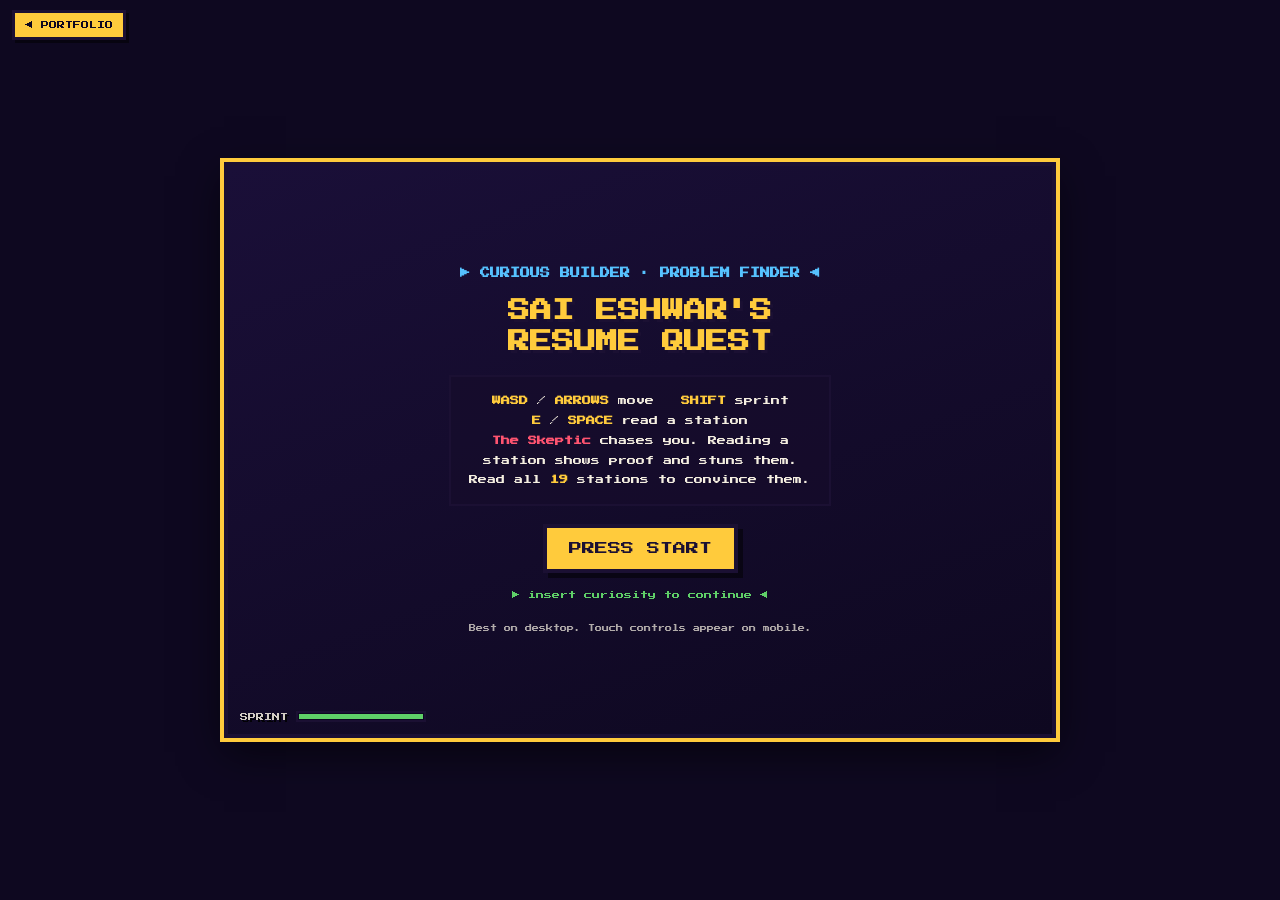
==== resume-quest.html @ 335eb9d0 "Add portfolio site: index.html, resume-quest game, and resume PDF" ====
<!DOCTYPE html>
<html lang="en">
<head>
<meta charset="UTF-8">
<meta name="viewport" content="width=device-width, initial-scale=1.0">
<title>Sai Eshwar · Resume Quest</title>
<link rel="preconnect" href="https://fonts.googleapis.com">
<link href="https://fonts.googleapis.com/css2?family=Press+Start+2P&display=swap" rel="stylesheet">
<style>
  :root{
    --ink:#1b1033; --paper:#f5efe1; --accent:#ffcb3c; --accent2:#56c2ff;
    --green:#5fd068; --pink:#ff7eb6; --panel:#241640; --panel2:#160c2b;
  }
  *{box-sizing:border-box;margin:0;padding:0}
  html,body{height:100%}
  body{
    background:#0e0820;
    color:var(--paper);
    font-family:'Press Start 2P', monospace;
    display:flex; align-items:center; justify-content:center;
    min-height:100vh; overflow:hidden;
    -webkit-font-smoothing:none;
  }
  #wrap{position:relative; width:832px; max-width:100vw;}
  #stage{
    position:relative; width:832px; height:576px; max-width:100vw;
    background:#160c2b; border:4px solid var(--ink);
    box-shadow:0 0 0 4px var(--accent), 0 14px 40px rgba(0,0,0,.6);
    image-rendering:pixelated; overflow:hidden;
  }
  canvas{display:block; image-rendering:pixelated; width:100%; height:100%;}

  /* HUD */
  #hud{position:absolute; top:0; left:0; right:0; display:flex; justify-content:space-between;
    padding:10px 12px; font-size:10px; pointer-events:none; text-shadow:2px 2px 0 #000;}
  #hud .tag{background:rgba(22,12,43,.82); padding:6px 8px; border:2px solid var(--accent);}
  #zone{color:var(--accent)}
  #prog{color:var(--green)}
  #chase{color:#ff5470; border-color:#ff5470!important}

  /* stamina bar */
  #stambox{position:absolute; left:12px; bottom:12px; display:flex; align-items:center; gap:8px;
    font-size:8px; color:var(--paper); text-shadow:2px 2px 0 #000; pointer-events:none; z-index:3;}
  .stamlabel{opacity:.85}
  #stambar{width:130px; height:11px; background:rgba(12,7,32,.85); border:2px solid var(--ink); padding:1px;}
  #stamfill{height:100%; width:100%; background:#5fd068; transition:width .08s linear, background .2s}

  /* prompt */
  #prompt{position:absolute; bottom:14px; left:50%; transform:translateX(-50%);
    background:var(--accent); color:var(--ink); padding:8px 12px; font-size:10px;
    border:3px solid var(--ink); display:none; text-shadow:none;
    animation:bob .8s infinite alternate;}
  @keyframes bob{from{transform:translateX(-50%) translateY(0)}to{transform:translateX(-50%) translateY(-4px)}}

  /* toast (door unlocked) */
  #toast{position:absolute; top:56px; left:50%; transform:translateX(-50%);
    background:var(--green); color:var(--ink); padding:8px 12px; font-size:9px;
    border:3px solid var(--ink); display:none; text-shadow:none; z-index:4;
    box-shadow:4px 4px 0 rgba(0,0,0,.4);}

  /* dialog */
  #dialog{position:absolute; inset:0; background:rgba(8,4,18,.72); display:none;
    align-items:center; justify-content:center; padding:18px;}
  #card{width:100%; max-width:680px; max-height:92%; overflow:auto;
    background:var(--panel); border:4px solid var(--accent);
    box-shadow:0 0 0 4px var(--ink), 8px 8px 0 rgba(0,0,0,.5);}
  #card .bar{background:var(--accent); color:var(--ink); padding:10px 14px; font-size:12px;
    display:flex; justify-content:space-between; align-items:center; gap:10px;}
  #card .bar .sub{font-size:8px; opacity:.8}
  #card .body{padding:16px 18px; font-size:11px; line-height:1.9; font-family:'Press Start 2P',monospace;}
  #card .body .role{color:var(--accent2); font-size:11px; margin-bottom:6px}
  #card .body .meta{color:var(--pink); font-size:8px; margin-bottom:12px}
  #card .body ul{list-style:none; padding:0}
  #card .body li{position:relative; padding-left:18px; margin-bottom:12px; font-size:9px; line-height:1.95}
  #card .body li::before{content:'>'; position:absolute; left:0; color:var(--green)}
  #card .body .plain{font-size:9px; line-height:1.95; margin-bottom:10px}
  #card .body a{color:var(--accent)}
  #card .foot{padding:10px 14px 16px; text-align:center}
  #card .foot button{font-family:'Press Start 2P',monospace; font-size:10px; cursor:pointer;
    background:var(--green); color:var(--ink); border:3px solid var(--ink); padding:9px 16px;}
  #card .foot button:hover{background:#7be084}
  .seen{color:var(--green)!important}

  /* start screen */
  #start{position:absolute; inset:0; background:linear-gradient(160deg,#1a0f38,#0e0820);
    display:flex; flex-direction:column; align-items:center; justify-content:center; gap:18px; text-align:center; padding:24px;}
  #start h1{font-size:22px; color:var(--accent); text-shadow:3px 3px 0 var(--ink); line-height:1.4}
  #start h2{font-size:10px; color:var(--accent2)}
  #start .keys{font-size:9px; line-height:2.2; color:var(--paper); background:rgba(22,12,43,.7); padding:14px 18px; border:2px solid var(--ink)}
  #start .keys b{color:var(--accent)}
  #start button{font-family:'Press Start 2P',monospace; font-size:13px; cursor:pointer;
    background:var(--accent); color:var(--ink); border:4px solid var(--ink); padding:14px 22px;
    box-shadow:5px 5px 0 rgba(0,0,0,.5);}
  #start button:hover{background:#ffd863}
  #start .blink{font-size:8px; color:var(--green); animation:bl 1s steps(2) infinite}
  @keyframes bl{50%{opacity:0}}

  /* win toast */
  #win{position:absolute; top:50%; left:50%; transform:translate(-50%,-50%);
    background:var(--green); color:var(--ink); border:4px solid var(--ink); padding:18px 22px;
    font-size:11px; line-height:1.8; text-align:center; display:none; box-shadow:6px 6px 0 rgba(0,0,0,.5); z-index:5;}

  /* mobile dpad */
  #pad{position:absolute; bottom:10px; right:10px; display:none; z-index:6;}
  #pad .row{display:flex; justify-content:center}
  #pad button{width:46px; height:46px; margin:2px; font-family:'Press Start 2P',monospace; font-size:12px;
    background:rgba(255,203,60,.9); color:var(--ink); border:3px solid var(--ink); touch-action:none;}
  #act{position:absolute; bottom:14px; left:10px; width:60px; height:60px; display:none; z-index:6;
    border-radius:50%; font-family:'Press Start 2P',monospace; font-size:10px;
    background:var(--green); color:var(--ink); border:3px solid var(--ink);}
  #sprintBtn{position:absolute; bottom:80px; left:14px; width:52px; height:40px; display:none; z-index:6;
    font-family:'Press Start 2P',monospace; font-size:8px;
    background:var(--accent2); color:var(--ink); border:3px solid var(--ink);}
  @media (hover:none) and (pointer:coarse){#pad,#act,#sprintBtn{display:block}}
  .small{font-size:7px;opacity:.7;margin-top:8px}
</style>
</head>
<body>
<a href="index.html" style="position:fixed;top:10px;left:12px;z-index:60;font-family:'Press Start 2P',monospace;font-size:8px;color:#0e0820;background:#ffcb3c;border:3px solid #1b1033;padding:8px 10px;text-decoration:none;box-shadow:3px 3px 0 rgba(0,0,0,.5)">◀ PORTFOLIO</a>
<div id="wrap">
<div id="stage">
  <canvas id="game" width="832" height="576"></canvas>

  <div id="hud">
    <div class="tag" id="zone">LOBBY</div>
    <div class="tag" id="chase">SKEPTIC: WAKING…</div>
    <div class="tag" id="prog">EXPLORED 0/19</div>
  </div>
  <div id="stambox"><span class="stamlabel">SPRINT</span><div id="stambar"><div id="stamfill"></div></div></div>

  <div id="prompt">▲ Press E to interact</div>
  <div id="toast"></div>

  <!-- mobile controls -->
  <div id="pad">
    <div class="row"><button data-k="up">▲</button></div>
    <div class="row"><button data-k="left">◀</button><button data-k="down">▼</button><button data-k="right">▶</button></div>
  </div>
  <button id="act">E</button>
  <button id="sprintBtn">DASH</button>

  <div id="win">★ THE SKEPTIC IS CONVINCED ★<br><br>You showed all 19 proofs.<br>Now hire Sai. :)<br><br><span style="font-size:8px">Press E to close</span></div>

  <div id="dialog">
    <div id="card">
      <div class="bar"><span id="cardTitle"></span><span class="sub" id="cardSub"></span></div>
      <div class="body" id="cardBody"></div>
      <div class="foot"><button id="closeBtn">CLOSE [E]</button></div>
    </div>
  </div>

  <div id="start">
    <h2>▶ CURIOUS BUILDER · PROBLEM FINDER ◀</h2>
    <h1>SAI ESHWAR'S<br>RESUME QUEST</h1>
    <div class="keys">
      <b>WASD</b> / <b>ARROWS</b> move &nbsp; <b>SHIFT</b> sprint<br>
      <b>E</b> / <b>SPACE</b> read a station<br>
      <b style="color:#ff5470">The Skeptic</b> chases you. Reading a<br>
      station shows proof and stuns them.<br>
      Read all <b id="startCount">19</b> stations to convince them.
    </div>
    <button id="startBtn">PRESS START</button>
    <div class="blink">▶ insert curiosity to continue ◀</div>
    <div class="small">Best on desktop. Touch controls appear on mobile.</div>
  </div>
</div>
</div>

<script>
(function(){
"use strict";
const TILE=32, COLS=36, ROWS=24;
const VIEW_W=832, VIEW_H=576;
const cv=document.getElementById('game'), ctx=cv.getContext('2d');
ctx.imageSmoothingEnabled=false;

/* ---------- MAP ----------
   # wall, . floor, plus colored zone tiles via zone map.
*/
let map=[];
for(let y=0;y<ROWS;y++){
  let row=[];
  for(let x=0;x<COLS;x++){
    if(x===0||y===0||x===COLS-1||y===ROWS-1) row.push('#');
    else row.push('.');
  }
  map.push(row);
}
// a few interior partition walls (with gaps as doorways) to give "rooms" feel
function wallSeg(x1,y1,x2,y2,gaps){
  gaps=gaps||[];
  if(y1===y2){for(let x=x1;x<=x2;x++){ if(!gaps.includes(x)) map[y1][x]='#';}}
  else{for(let y=y1;y<=y2;y++){ if(!gaps.includes(y)) map[y][x1]='#';}}
}
// Rooms are fully enclosed; the ONLY connections are door tiles (left as floor here).
// Top band split into Lobby | Experience | Education by vertical walls (door gaps).
wallSeg(12,1,12,6,[4]);   // Lobby -> Experience  (door at 12,4)
wallSeg(25,1,25,6,[4]);   // Experience -> Education (door at 25,4)
// Horizontal divider below top band; only Education connects down (door at 30,7).
wallSeg(1,7,34,7,[30]);
// Vertical divider between Projects Lab (left) and Pubs/Certs/Skills (right); door at 15,12.
wallSeg(15,8,15,16,[12]);
// Horizontal divider above Volunteering; only Projects connects down (door at 8,17).
wallSeg(1,17,34,17,[8]);

/* zones: colored floor regions [x1,y1,x2,y2,color,label,labelX,labelY] */
const zones=[
  [1,1,11,6,'#2c1d52','LOBBY',2,1.2],
  [12,1,24,6,'#1f3b2e','EXPERIENCE',12.4,1.2],
  [25,1,34,6,'#3a2240','EDUCATION',25.4,1.2],
  [1,8,14,16,'#1d2b4a','PROJECTS LAB',1.6,8.2],
  [16,8,34,16,'#42261c','PUBLICATIONS / CERTS / SKILLS',16.4,8.2],
  [1,18,34,22,'#3b1d33','VOLUNTEERING & LEADERSHIP',1.6,18.2],
];
function zoneAt(tx,ty){for(const z of zones){if(tx>=z[0]&&tx<=z[2]&&ty>=z[1]&&ty<=z[3])return z;}return null;}

/* ---------- STATIONS (NPCs / objects) ---------- */
// type: 'npc' or 'obj'; each occupies its tile (solid). Interact when adjacent.
const stations=[
  {x:3,y:3,c:'#ffcb3c',k:'NPC',label:'Receptionist',type:'npc',
   title:'WELCOME, SAI ESHWAR',sub:'Curious builder · problem finder',
   html:`<div class="plain">Hi, I'm <b>Sai Eshwar</b>, a curious builder who finds real user problems and builds products that solve them. AWS Certified AI Practitioner &amp; published researcher.</div>
   <div class="meta">CONTACT</div>
   <ul>
   <li>India • +91 73387 79995</li>
   <li><a href="mailto:seshwarsai@gmail.com">seshwarsai@gmail.com</a></li>
   <li><a href="https://linkedin.com/in/sai-eshwar-s-b529931bb" target="_blank">linkedin.com/in/sai-eshwar-s</a></li>
   </ul>
   <div class="plain">Walk with WASD, sprint with Shift. Read a station to show proof and stun the Skeptic chasing you.</div>`},

  {x:8,y:3,c:'#56c2ff',k:'AB',type:'obj',label:'About Me',
   title:'ABOUT ME',sub:'find real problems · build the fix',
   html:`<div class="plain">I'm the kind of person who can't leave a problem alone. When someone's fighting a clunky process or quietly working around something broken, I want to understand exactly why it hurts, then build something that makes the pain disappear.</div>
   <div class="plain">That curiosity pulls me toward building products: sitting with people, asking the slightly annoying follow up questions, and digging until the real problem surfaces. Then I turn that insight into something real: an automation, a dashboard, a working prototype I can ship the same week.</div>
   <div class="plain">Tenacity is the other half. I'd rather ship a rough first version, watch how people actually use it, and improve, rather than wait for a perfect plan.</div>
   <div class="meta">FOCUS</div>
   <ul><li>Product · AI · Data</li></ul>`},

  {x:14,y:3,c:'#5fd068',k:'EV',type:'npc',label:'Everstage',
   title:'EVERSTAGE TECHNOLOGIES',sub:'06/2024 to Present',
   html:`<div class="role">Senior Solution &amp; Customer Experience Specialist</div>
   <div class="meta">Chennai, India</div>
   <ul>
   <li>Own end to end implementation of sales compensation projects for enterprise clients with 500K+ ARR, configuring systems that impact 1,000+ payees per org; primary liaison for international stakeholders.</li>
   <li>Mine &amp; transform large CRM datasets (Salesforce, HubSpot, Stripe) with SQL &amp; Python to find compensation logic gaps and inform product decisions.</li>
   <li>Build multi view Apache Superset dashboards tracking MRR, CAC, TCV and quota attainment for real time leadership decisions.</li>
   <li>Bridge product, engineering &amp; customer success to define requirements and ship automated metric solutions that cut manual overhead.</li>
   </ul>`},

  {x:20,y:3,c:'#56c2ff',k:'UC',type:'npc',label:'Researcher',
   title:'UNIVERSITY OF CYPRUS',sub:'06/2023 to 08/2023',
   html:`<div class="role">Research Intern (Onsite), Nicosia, Cyprus</div>
   <ul>
   <li>Contributed to research on federated learning &amp; distributed ML for dynamic transmission mode selection in cell free D2D communication systems.</li>
   <li>Simulated a decentralised wireless network in NS3; implemented clustering algorithms (K Means, OPTICS, Spectral, Ward) for node grouping &amp; optimisation.</li>
   <li>Trained a synthetic data neural network in Python to pick transmission modes by energy efficiency, distance &amp; signal quality, with live topology in NetAnim.</li>
   </ul>`},

  {x:29,y:3,c:'#ff7eb6',k:'ED',type:'obj',label:'Degree',
   title:'SSN COLLEGE OF ENGINEERING',sub:'11/2020 to 05/2024',
   html:`<div class="role">B.E. Electronics &amp; Communication Engineering</div>
   <div class="meta">CGPA 8.915 / 10 · First Class with Distinction</div>
   <div class="plain"><b>Relevant coursework:</b> Data Structures, Python, Computer Networks, Machine Learning, Computer Vision, Communication Network Security, Control Systems, VLSI Design, Information Theory &amp; Coding, Professional Ethics &amp; Management.</div>`},

  {x:32,y:3,c:'#ff7eb6',k:'12',type:'obj',label:'School',
   title:'PSBB SENIOR SECONDARY',sub:'04/2019 to 04/2020',
   html:`<div class="role">Class 12, CBSE, Chennai</div>
   <div class="meta">Percentage: 95.2%</div>
   <div class="plain">Padma Seshadri Bala Bhavan Senior Secondary School.</div>`},

  // Projects lab (7 modules)
  {x:3,y:10,c:'#ffcb3c',k:'N8',type:'obj',label:'N8N Bot',
   title:'N8N: FATHOM × FRESHDESK',sub:'2025 • Automation',
   html:`<ul>
   <li>Built an end to end N8N pipeline that triggers on Fathom call completion, extracts the AI meeting summary + recording link, and posts them into the matching Freshdesk ticket.</li>
   <li>Eliminated manual post call documentation; every customer interaction is auto logged with full context.</li>
   <li>Used webhook triggers, REST API integrations (Fathom + Freshdesk) and conditional routing for reliable, edge case aware data flow.</li>
   </ul>
   <div class="meta">STACK</div><div class="plain">N8N · Fathom API · Freshdesk API · Webhooks</div>`},

  {x:7,y:10,c:'#56c2ff',k:'AI',type:'obj',label:'Voice Agent',
   title:'AI VOICE AGENT · L1 SUPPORT',sub:'2025 • ElevenLabs × N8N',
   html:`<ul>
   <li>Designed &amp; deployed an AI voice agent (ElevenLabs + N8N) that autonomously handles Tier 1 customer queries with no human in the loop.</li>
   <li>Built a structured knowledge base from scratch with a RAG pipeline grounding responses in accurate product info.</li>
   <li>Cut inbound call volume for support agents, freeing them for complex, high value interactions.</li>
   </ul>
   <div class="meta">STACK</div><div class="plain">ElevenLabs · N8N · RAG · Knowledge Base</div>`},

  {x:11,y:10,c:'#5fd068',k:'AS',type:'obj',label:'ASCON Rig',
   title:'IoV SECURITY · ASCON',sub:'2023/24 • Cryptography',
   html:`<ul>
   <li>Deployed the ASCON lightweight cipher on Raspberry Pi over MQTT to simulate real time IoT encryption/decryption.</li>
   <li>Simulated DoS, MITM &amp; password cracking attacks with Snort + Kali Linux; hit 99.95% DoS detection accuracy via an ensemble ML voting classifier on CICIDS2017.</li>
   <li>Validated ASCON (NPCR 99.42%) with faster execution &amp; lower CPU than PRESENT; contributed to a peer reviewed Springer Nature publication.</li>
   </ul>
   <div class="meta">STACK</div><div class="plain">ASCON · Raspberry Pi · MQTT · Snort · CICIDS2017</div>`},

  {x:3,y:13,c:'#ff7eb6',k:'CY',type:'obj',label:'Crop AI',
   title:'CROP YIELD PREDICTOR',sub:'2023 • Machine Learning',
   html:`<ul>
   <li>Collected &amp; analysed Kaggle agricultural data (soil type, moisture, pH, crop history); trained &amp; validated a Random Forest at 98% accuracy.</li>
   <li>Enabled data driven crop selection for farmers: a full product loop from raw data to actionable, user facing insight.</li>
   </ul>
   <div class="meta">STACK</div><div class="plain">Python · Random Forest · Kaggle · Data Analysis</div>`},

  {x:7,y:13,c:'#ffcb3c',k:'CH',type:'obj',label:'ChurnSense',
   title:'CHURNSENSE',sub:'2025 • AI Product',
   html:`<ul>
   <li>A customer churn intelligence tool that ingests product usage and account data to flag at risk customers before they leave.</li>
   <li>Surfaces health scores and the signals driving each risk, so customer success teams can act early.</li>
   </ul>
   <div class="meta">STACK</div><div class="plain">Churn Prediction · Customer Analytics · AI · Health Scores</div>`},

  {x:11,y:13,c:'#56c2ff',k:'RR',type:'obj',label:'RivalRadar',
   title:'RIVALRADAR',sub:'2025 • Competitive Intel',
   html:`<ul>
   <li>A competitor intelligence platform for YouTube creators that turns "who is my competition really?" into structured, normalized engagement signals.</li>
   <li>Maps discoverable channels and compares them on like for like engagement metrics.</li>
   </ul>
   <div class="meta">STACK</div><div class="plain">YouTube · Competitor Intel · Engagement Signals · AI</div>`},

  {x:7,y:16,c:'#5fd068',k:'TN',type:'obj',label:'TN Election',
   title:'DECODING THE 2026 TN ELECTION',sub:'2026 • Data Storytelling',
   html:`<ul>
   <li>A data analytics teardown of the 2026 Tamil Nadu Assembly election (Codebasics Resume Project Challenge), framed as a fact based brief for a fictional news network.</li>
   <li>Cleaned &amp; analysed candidate level results across all 234 constituencies for 2021 &amp; 2026: 8,000+ rows from the Election Commission of India.</li>
   <li>Surfaced the story: 163/234 seats (69.7%) flipped party; a new entrant took 35.1% of the statewide vote. Shipped 7 charts + an 11 slide stakeholder deck.</li>
   </ul>
   <div class="meta">STACK</div><div class="plain">Python · Pandas · Plotly · PowerPoint · Data Storytelling</div>`},

  // Right room
  {x:20,y:11,c:'#ffcb3c',k:'PB',type:'obj',label:'Publication',
   title:'PUBLICATION · SPRINGER NATURE',sub:'2025 • Open Access',
   html:`<div class="role">Improving Security in 5G Vehicular Networks Using ASCON &amp; ML based NIDS</div>
   <div class="meta">Discover Internet of Things, Springer Nature</div>
   <div class="plain">DOI: 10.1007/s43926-025-00226-1</div>
   <ul><li><a href="https://doi.org/10.1007/s43926-025-00226-1" target="_blank">Read the publication ↗</a></li></ul>`},

  {x:26,y:11,c:'#56c2ff',k:'AW',type:'obj',label:'Certs Shelf',
   title:'CERTIFICATIONS',sub:'2026',
   html:`<ul>
   <li>AWS Certified AI Practitioner, AWS · <a href="https://www.credly.com/badges/a8e058bc-98f3-436e-8871-6b1605e75144/public_url" target="_blank">Credly ↗</a></li>
   <li>AWS Certified Cloud Practitioner, AWS · <a href="https://www.credly.com/badges/c7dfbae0-b392-4c11-82e8-4fca44d26d8f/public_url" target="_blank">Credly ↗</a></li>
   <li>Tech for PM, HelloPM · <a href="https://hellopm.co/certificate/?certificate_id=SJHMZV" target="_blank">Certificate ↗</a></li>
   </ul>`},

  {x:32,y:11,c:'#5fd068',k:'>_',type:'obj',label:'Skills Terminal',
   title:'TECHNICAL SKILLS',sub:'~/skills',
   html:`<ul>
   <li><b>Languages &amp; Data:</b> SQL, Python</li>
   <li><b>Tools &amp; Platforms:</b> Apache Superset, N8N, Fathom, Freshdesk, Salesforce, HubSpot, Stripe, Supabase, Lovable</li>
   <li><b>Cloud &amp; Infra:</b> AWS, Raspberry Pi, MQTT, NS3</li>
   <li><b>PM &amp; Collab:</b> Stakeholder Mgmt, Agile, Cross functional Execution, Requirements Definition, KPI Reporting, Market Research</li>
   </ul>`},

  // Volunteering band
  {x:12,y:20,c:'#ff7eb6',k:'NS',type:'npc',label:'NSS Lead',
   title:'NATIONAL SERVICE SCHEME',sub:'Volunteering',
   html:`<ul>
   <li>Headed a campus wide health &amp; hygiene awareness campaign impacting 200+ students and local residents.</li>
   <li>Coordinated student volunteers for a large scale beach cleaning drive.</li>
   </ul>`},

  {x:20,y:20,c:'#ffcb3c',k:'IV',type:'npc',label:'Event Lead',
   title:'INVENTE 6.0 · JUNKYARD JUMBLE',sub:'Event Supervisor',
   html:`<ul>
   <li>Led a team of ten to run a flagship technical event for 150+ participants.</li>
   <li>Owned event flow, team coordination &amp; post event evaluation.</li>
   </ul>`},

  {x:28,y:20,c:'#56c2ff',k:'IN',type:'npc',label:'Organiser',
   title:'INSTINCTS 2023',sub:'Organising Committee',
   html:`<ul>
   <li>Managed logistics &amp; cross departmental coordination for SSN University's annual cultural fest.</li>
   <li>Contributed to theme development &amp; operations across high footfall domains.</li>
   </ul>`},
];
const TOTAL=stations.length;
const solid=new Set();
stations.forEach(s=>solid.add(s.x+','+s.y));
// tag each station with its room (zone index)
stations.forEach(s=>{ s.room=zones.indexOf(zoneAt(s.x,s.y)); });

/* ---------- DOORS (open passages between rooms; no longer locked) ---------- */
const doors=[
  {x:12,y:4, o:'v', open:true},
  {x:25,y:4, o:'v', open:true},
  {x:30,y:7, o:'h', open:true},
  {x:15,y:12,o:'v', open:true},
  {x:8, y:17,o:'h', open:true},
];
const doorMap=new Map(); doors.forEach(d=>doorMap.set(d.x+','+d.y,d));

function tileSolid(tx,ty){
  if(tx<0||ty<0||tx>=COLS||ty>=ROWS) return true;
  const dr=doorMap.get(tx+','+ty);
  if(dr) return !dr.open;            // closed door blocks; open door is passable
  if(map[ty][tx]==='#') return true;
  if(solid.has(tx+','+ty)) return true;
  return false;
}

/* ---------- PLAYER ---------- */
const player={x:3*TILE+6, y:5*TILE+4, w:20, h:24, spd:2.4, dir:'down', frame:0, moving:false, stun:0, stam:100};
function rectSolid(px,py,pw,ph){
  const x1=Math.floor(px/TILE), x2=Math.floor((px+pw-1)/TILE);
  const y1=Math.floor(py/TILE), y2=Math.floor((py+ph-1)/TILE);
  for(let ty=y1;ty<=y2;ty++)for(let tx=x1;tx<=x2;tx++){if(tileSolid(tx,ty))return true;}
  return false;
}
function tileCenterFree(tx,ty){return !tileSolid(tx,ty);}

/* ---------- THE SKEPTIC (chaser) ----------
   A doubtful recruiter who hunts you. Reading a station = "proof" that
   stuns their skepticism for a while. Read everything and they're convinced. */
const chaser={x:32*TILE+5, y:20*TILE+5, w:22, h:22, baseSpd:1.95, dir:[0,0],
              grace:170, stun:0, repath:0, state:'idle', frame:0};
let caught=0, flash=0, complete=false;

// Breadth-first search: first step direction from (sx,sy) toward (tx,ty)
function bfsDir(sx,sy,tx,ty){
  if(sx===tx&&sy===ty) return [0,0];
  const prev=new Map(); prev.set(sx+','+sy,null);
  const q=[[sx,sy]]; const dirs=[[1,0],[-1,0],[0,1],[0,-1]];
  let found=false;
  while(q.length){
    const [cx,cy]=q.shift();
    if(cx===tx&&cy===ty){found=true;break;}
    for(const [dx,dy] of dirs){
      const nx=cx+dx,ny=cy+dy,key=nx+','+ny;
      if(prev.has(key))continue;
      if(tileSolid(nx,ny))continue;
      prev.set(key,[cx,cy]); q.push([nx,ny]);
    }
  }
  if(!found) return null;
  let cur=[tx,ty];
  while(true){
    const p=prev.get(cur[0]+','+cur[1]);
    if(!p) return null;
    if(p[0]===sx&&p[1]===sy) return [cur[0]-sx, cur[1]-sy];
    cur=p;
  }
}
function overlap(a,b){
  return a.x < b.x+b.w && a.x+a.w > b.x && a.y < b.y+b.h && a.y+a.h > b.y;
}
function updateChaser(){
  if(complete){ chaser.state='convinced'; return; }
  if(chaser.grace>0){ chaser.grace--; chaser.state='idle'; return; }
  if(chaser.stun>0){ chaser.stun--; chaser.state='stunned'; return; }
  chaser.state='hunting'; chaser.frame+=0.2;
  const ct=[Math.floor((chaser.x+chaser.w/2)/TILE), Math.floor((chaser.y+chaser.h/2)/TILE)];
  const pt=[Math.floor((player.x+player.w/2)/TILE), Math.floor((player.y+player.h/2)/TILE)];
  if(chaser.repath<=0){ chaser.dir=bfsDir(ct[0],ct[1],pt[0],pt[1])||[0,0]; chaser.repath=8; }
  else chaser.repath--;
  let mvx=0,mvy=0; const d=chaser.dir;
  if(d&&(d[0]||d[1])){ mvx=d[0]; mvy=d[1]; }
  else { const ddx=player.x-chaser.x, ddy=player.y-chaser.y, L=Math.hypot(ddx,ddy)||1; mvx=ddx/L; mvy=ddy/L; }
  const spd=chaser.baseSpd;
  // keep centered on the cross-axis so it threads doorways cleanly
  if(d&&d[0]!==0){ const ty=ct[1]*TILE+(TILE-chaser.h)/2; const dy=ty-chaser.y; chaser.y+=Math.sign(dy)*Math.min(spd,Math.abs(dy)); }
  else if(d&&d[1]!==0){ const tx=ct[0]*TILE+(TILE-chaser.w)/2; const dx=tx-chaser.x; chaser.x+=Math.sign(dx)*Math.min(spd,Math.abs(dx)); }
  let nxp=chaser.x+mvx*spd; if(!rectSolid(nxp,chaser.y,chaser.w,chaser.h)) chaser.x=nxp;
  let nyp=chaser.y+mvy*spd; if(!rectSolid(chaser.x,nyp,chaser.w,chaser.h)) chaser.y=nyp;
  if(overlap(player,chaser)) onCaught();
}
function onCaught(){
  const ang=Math.atan2((player.y+player.h/2)-(chaser.y+chaser.h/2),(player.x+player.w/2)-(chaser.x+chaser.w/2));
  // knock the player back in small safe steps
  for(let s=0;s<TILE*1.6;s+=4){
    const tx=player.x+Math.cos(ang)*4, ty=player.y+Math.sin(ang)*4;
    if(rectSolid(tx,ty,player.w,player.h)) break;
    player.x=tx; player.y=ty;
  }
  player.stun=55; chaser.stun=90; flash=14; caught++;
  showToast('CAUGHT! Go read a station to shake the Skeptic');
}

/* ---------- INPUT ---------- */
const keys={};
const held={up:false,down:false,left:false,right:false,sprint:false};
addEventListener('keydown',e=>{
  const k=e.key.toLowerCase();
  if(['arrowup','arrowdown','arrowleft','arrowright',' '].includes(k)) e.preventDefault();
  keys[k]=true;
  if(k==='e'||k===' ') interact();
});
addEventListener('keyup',e=>{keys[e.key.toLowerCase()]=false;});
// mobile
document.querySelectorAll('#pad button').forEach(b=>{
  const dir=b.dataset.k;
  const on=e=>{e.preventDefault();held[dir]=true;};
  const off=e=>{e.preventDefault();held[dir]=false;};
  b.addEventListener('touchstart',on);b.addEventListener('touchend',off);
  b.addEventListener('mousedown',on);b.addEventListener('mouseup',off);b.addEventListener('mouseleave',off);
});
document.getElementById('act').addEventListener('touchstart',e=>{e.preventDefault();interact();});
document.getElementById('act').addEventListener('click',e=>{e.preventDefault();interact();});
{const sb=document.getElementById('sprintBtn');
 const son=e=>{e.preventDefault();held.sprint=true;}, soff=e=>{e.preventDefault();held.sprint=false;};
 sb.addEventListener('touchstart',son);sb.addEventListener('touchend',soff);
 sb.addEventListener('mousedown',son);sb.addEventListener('mouseup',soff);sb.addEventListener('mouseleave',soff);}

/* ---------- STATE ---------- */
let started=false, dialogOpen=false, near=null, won=false;
const promptEl=document.getElementById('prompt');
const dialogEl=document.getElementById('dialog');
const zoneEl=document.getElementById('zone');
const progEl=document.getElementById('prog');
const winEl=document.getElementById('win');
const stamFill=document.getElementById('stamfill');
const chaseEl=document.getElementById('chase');

// sync station-count labels from data so they never drift
progEl.textContent='EXPLORED 0/'+TOTAL;
{const sc=document.getElementById('startCount'); if(sc) sc.textContent=TOTAL;}
document.getElementById('startBtn').onclick=()=>{document.getElementById('start').style.display='none';started=true;};
document.getElementById('closeBtn').onclick=closeDialog;

function nearestStation(){
  const cx=player.x+player.w/2, cy=player.y+player.h/2;
  let best=null,bd=1e9;
  for(const s of stations){
    const sx=s.x*TILE+TILE/2, sy=s.y*TILE+TILE/2;
    const d=Math.hypot(cx-sx,cy-sy);
    if(d<54 && d<bd){bd=d;best=s;}
  }
  return best;
}
function interact(){
  if(!started)return;
  if(won){winEl.style.display='none';won=false;return;}
  if(dialogOpen){closeDialog();return;}
  if(near){openDialog(near);}
}
function openDialog(s){
  dialogOpen=true;
  document.getElementById('cardTitle').textContent=s.title;
  document.getElementById('cardSub').textContent=s.sub||'';
  document.getElementById('cardBody').innerHTML=s.html;
  dialogEl.style.display='flex';
  promptEl.style.display='none';
  if(!s.seen){
    s.seen=true; updateProgress();
    // proof shown -> the Skeptic is stunned for ~5.5s and shoved back
    chaser.stun=Math.max(chaser.stun,330);
    if(!complete) showToast('PROOF! The Skeptic backs off');
  }
}
function closeDialog(){dialogOpen=false;dialogEl.style.display='none';}
const toastEl=document.getElementById('toast');
let toastTimer=null;
function showToast(msg){
  toastEl.textContent=msg;toastEl.style.display='block';
  clearTimeout(toastTimer);toastTimer=setTimeout(()=>toastEl.style.display='none',2400);
}
function updateProgress(){
  const n=stations.filter(s=>s.seen).length;
  progEl.textContent='EXPLORED '+n+'/'+TOTAL;
  if(n===TOTAL){
    complete=true;
    if(!won){winEl.style.display='block';won=true;}
  }
}

/* ---------- UPDATE ---------- */
function update(){
  if(!started||dialogOpen){player.moving=false;return;}

  if(player.stun>0){
    player.stun--; player.moving=false; player.frame=0;
  } else {
    let dx=0,dy=0;
    if(keys['arrowup']||keys['w']||held.up)dy-=1;
    if(keys['arrowdown']||keys['s']||held.down)dy+=1;
    if(keys['arrowleft']||keys['a']||held.left)dx-=1;
    if(keys['arrowright']||keys['d']||held.right)dx+=1;
    if(dx&&dy){dx*=0.7071;dy*=0.7071;}
    player.moving=!!(dx||dy);
    if(dy<0)player.dir='up';else if(dy>0)player.dir='down';
    else if(dx<0)player.dir='left';else if(dx>0)player.dir='right';

    // sprint (Shift / mobile dash) drains stamina; regen when not sprinting
    const wantSprint=(keys['shift']||held.sprint);
    const sprinting=wantSprint && player.stam>1 && player.moving;
    player.spd=sprinting?3.7:2.4;
    if(sprinting) player.stam=Math.max(0,player.stam-1.2);
    else player.stam=Math.min(100,player.stam+0.55);

    let nx=player.x+dx*player.spd;
    if(!rectSolid(nx,player.y,player.w,player.h))player.x=nx;
    let ny=player.y+dy*player.spd;
    if(!rectSolid(player.x,ny,player.w,player.h))player.y=ny;
    if(player.moving)player.frame+=sprinting?0.28:0.18; else player.frame=0;
  }

  // zone label  (zone = [x1,y1,x2,y2,color,label,lx,ly])
  const z=zoneAt(Math.floor((player.x+player.w/2)/TILE),Math.floor((player.y+player.h/2)/TILE));
  zoneEl.textContent=z?z[5]:'OFFICE';

  updateChaser();

  // HUD: stamina bar + skeptic status
  if(stamFill){ stamFill.style.width=player.stam+'%'; stamFill.style.background=player.stam<25?'#ff5470':'#5fd068'; }
  if(chaseEl){
    if(complete){chaseEl.textContent='SKEPTIC: CONVINCED ✓';chaseEl.style.color='#5fd068';}
    else if(chaser.state==='stunned'){chaseEl.textContent='SKEPTIC: STUNNED';chaseEl.style.color='#56c2ff';}
    else if(chaser.state==='idle'){chaseEl.textContent='SKEPTIC: WAKING…';chaseEl.style.color='#ffcb3c';}
    else {chaseEl.textContent='SKEPTIC: HUNTING';chaseEl.style.color='#ff5470';}
  }

  near=nearestStation();
  if(near){
    promptEl.style.display='block';
    promptEl.textContent='▲ Read '+near.label+'  [E]';
  } else promptEl.style.display='none';
}

/* ---------- CAMERA ---------- */
function camera(){
  let cx=player.x+player.w/2-VIEW_W/2;
  let cy=player.y+player.h/2-VIEW_H/2;
  cx=Math.max(0,Math.min(cx,COLS*TILE-VIEW_W));
  cy=Math.max(0,Math.min(cy,ROWS*TILE-VIEW_H));
  return {cx,cy};
}

/* ---------- RENDER ---------- */
function shade(hex,amt){
  const n=parseInt(hex.slice(1),16);
  let r=(n>>16)+amt, g=((n>>8)&255)+amt, b=(n&255)+amt;
  r=Math.max(0,Math.min(255,r));g=Math.max(0,Math.min(255,g));b=Math.max(0,Math.min(255,b));
  return 'rgb('+r+','+g+','+b+')';
}
function drawFloor(cam){
  for(let y=0;y<ROWS;y++){
    for(let x=0;x<COLS;x++){
      const sx=Math.round(x*TILE-cam.cx), sy=Math.round(y*TILE-cam.cy);
      if(sx<-TILE||sy<-TILE||sx>VIEW_W||sy>VIEW_H)continue;
      if(map[y][x]==='#'){
        ctx.fillStyle='#0c0720';ctx.fillRect(sx,sy,TILE,TILE);
        ctx.fillStyle='#2a1c4d';ctx.fillRect(sx+2,sy+2,TILE-4,TILE-6);
        ctx.fillStyle='#3d2a66';ctx.fillRect(sx+2,sy+2,TILE-4,3);
      } else {
        const z=zoneAt(x,y);
        const base=z?z[4]:'#171029';
        ctx.fillStyle=base;ctx.fillRect(sx,sy,TILE,TILE);
        // checker + grid for floor texture
        if((x+y)%2===0){ctx.fillStyle=shade(base,8);ctx.fillRect(sx,sy,TILE,TILE);}
        ctx.strokeStyle='rgba(0,0,0,0.18)';ctx.strokeRect(sx+0.5,sy+0.5,TILE,TILE);
      }
    }
  }
}
function drawDoors(cam){
  const t=Date.now()/300;
  for(const d of doors){
    const sx=Math.round(d.x*TILE-cam.cx), sy=Math.round(d.y*TILE-cam.cy);
    if(sx<-TILE||sx>VIEW_W||sy<-TILE||sy>VIEW_H)continue;
    if(d.open){
      // open doorway: floor is already drawn; add frame posts + soft green glow
      ctx.fillStyle='#0c0720';
      if(d.o==='v'){ctx.fillRect(sx,sy,5,TILE);ctx.fillRect(sx+TILE-5,sy,5,TILE);}
      else{ctx.fillRect(sx,sy,TILE,5);ctx.fillRect(sx,sy+TILE-5,TILE,5);}
      ctx.fillStyle='rgba(95,208,104,0.18)';ctx.fillRect(sx+5,sy+5,TILE-10,TILE-10);
      ctx.fillStyle='#5fd068';ctx.font='7px "Press Start 2P", monospace';ctx.textBaseline='top';
      ctx.fillText('✓',sx+TILE/2-3,sy+TILE/2-4);
    } else {
      // closed wooden door with lock
      ctx.fillStyle='#0c0720';ctx.fillRect(sx,sy,TILE,TILE);
      ctx.fillStyle='#6b4118';ctx.fillRect(sx+3,sy+2,TILE-6,TILE-4);   // door panel
      ctx.fillStyle='#7d4e1e';ctx.fillRect(sx+3,sy+2,TILE-6,3);        // top light
      ctx.fillStyle='#4f2f10';ctx.fillRect(sx+TILE/2-1,sy+2,2,TILE-4); // plank seam
      ctx.fillStyle='#ffcb3c';ctx.fillRect(sx+TILE-9,sy+TILE/2-1,3,3); // knob
      // lock badge (pulsing)
      const p=(Math.sin(t)*0.5+0.5);
      ctx.fillStyle='#1b1033';ctx.fillRect(sx+TILE/2-6,sy+TILE/2-5,12,11);
      ctx.fillStyle='rgba(255,84,112,'+(0.6+0.4*p)+')';
      ctx.fillRect(sx+TILE/2-4,sy+TILE/2,8,5);                          // lock body
      ctx.strokeStyle='rgba(255,84,112,'+(0.6+0.4*p)+')';ctx.lineWidth=2;
      ctx.beginPath();ctx.arc(sx+TILE/2,sy+TILE/2-1,3,Math.PI,0);ctx.stroke(); // shackle
      ctx.lineWidth=1;
    }
  }
}
function drawZoneLabels(cam){
  ctx.font='8px "Press Start 2P", monospace';
  ctx.textBaseline='top';
  for(const z of zones){
    const sx=Math.round(z[6]*TILE-cam.cx), sy=Math.round(z[7]*TILE-cam.cy);
    if(sx<-200||sx>VIEW_W||sy<-20||sy>VIEW_H)continue;
    ctx.fillStyle='rgba(0,0,0,0.55)';
    ctx.fillText(z[5],sx+1,sy+1);
    ctx.fillStyle='#ffcb3c';
    ctx.fillText(z[5],sx,sy);
  }
}
function drawStation(s,cam){
  const sx=Math.round(s.x*TILE-cam.cx), sy=Math.round(s.y*TILE-cam.cy);
  if(sx<-TILE||sx>VIEW_W||sy<-TILE||sy>VIEW_H)return;
  // shadow
  ctx.fillStyle='rgba(0,0,0,0.35)';ctx.beginPath();
  ctx.ellipse(sx+TILE/2,sy+TILE-3,11,4,0,0,Math.PI*2);ctx.fill();
  if(s.type==='npc'){
    // little person
    const bx=sx+8, by=sy+4;
    ctx.fillStyle='#1b1033';ctx.fillRect(bx-1,by-1,18,28); // outline
    ctx.fillStyle=s.c;ctx.fillRect(bx,by+9,16,15);        // body
    ctx.fillStyle='#f2c79b';ctx.fillRect(bx+3,by,10,10);  // head
    ctx.fillStyle='#1b1033';ctx.fillRect(bx+4,by+8,2,2);ctx.fillRect(bx+10,by+8,2,2); // hair line/eyes
    ctx.fillStyle=shade(s.c,-30);ctx.fillRect(bx,by+9,16,3); // collar
    // bobbing label tag
    ctx.fillStyle=s.seen?'#5fd068':'#ffcb3c';
  } else {
    // object/terminal box
    const bx=sx+4, by=sy+4;
    ctx.fillStyle='#1b1033';ctx.fillRect(bx-1,by-1,26,26);
    ctx.fillStyle=shade(s.c,-40);ctx.fillRect(bx,by,24,24);
    ctx.fillStyle=s.c;ctx.fillRect(bx+2,by+2,20,14);
    ctx.fillStyle='#0c0720';ctx.fillRect(bx+4,by+4,16,9); // screen
    ctx.fillStyle=s.seen?'#5fd068':'#56c2ff';ctx.fillRect(bx+5,by+5,14,7);
    ctx.fillStyle=s.seen?'#5fd068':'#ffcb3c';
  }
  // 2-letter chip above
  ctx.font='7px "Press Start 2P", monospace';ctx.textBaseline='top';
  const txt=s.k.length>2?s.k.slice(0,2):s.k;
  ctx.fillStyle='rgba(12,7,32,0.85)';ctx.fillRect(sx+5,sy-12,22,11);
  ctx.fillStyle=s.seen?'#5fd068':'#ffcb3c';
  ctx.fillText(txt,sx+8,sy-11);
  // seen check
  if(s.seen){ctx.fillStyle='#5fd068';ctx.font='7px "Press Start 2P", monospace';ctx.fillText('✓',sx+TILE-9,sy-11);}
}
function drawPlayer(cam){
  const sx=Math.round(player.x-cam.cx), sy=Math.round(player.y-cam.cy);
  ctx.fillStyle='rgba(0,0,0,0.35)';ctx.beginPath();
  ctx.ellipse(sx+player.w/2,sy+player.h-1,11,4,0,0,Math.PI*2);ctx.fill();
  const step=Math.floor(player.frame)%2; const yo=player.moving?(step?0:-1):0;
  // outline
  ctx.fillStyle='#0c0720';ctx.fillRect(sx-1,sy-1+yo,player.w+2,player.h+2);
  // body
  ctx.fillStyle='#ff5470';ctx.fillRect(sx,sy+9+yo,player.w,player.h-9);
  ctx.fillStyle='#ffcb3c';ctx.fillRect(sx,sy+9+yo,player.w,3); // belt/stripe
  // head
  ctx.fillStyle='#f2c79b';ctx.fillRect(sx+4,sy+yo,player.w-8,10);
  ctx.fillStyle='#3a2a1a';ctx.fillRect(sx+4,sy+yo,player.w-8,3); // hair
  // face by direction
  ctx.fillStyle='#1b1033';
  if(player.dir==='down'){ctx.fillRect(sx+6,sy+5+yo,2,2);ctx.fillRect(sx+12,sy+5+yo,2,2);}
  else if(player.dir==='up'){/* back of head */ctx.fillStyle='#2a1d10';ctx.fillRect(sx+4,sy+yo,player.w-8,7);}
  else if(player.dir==='left'){ctx.fillRect(sx+5,sy+5+yo,2,2);}
  else {ctx.fillRect(sx+13,sy+5+yo,2,2);}
  // legs
  ctx.fillStyle='#2b2150';
  const lo=player.moving?(step?2:-2):0;
  ctx.fillRect(sx+2,sy+player.h-3+yo,6,4+(player.moving?lo:0)>0?4:4);
  ctx.fillRect(sx+2,sy+player.h-3+yo,6,4);
  ctx.fillRect(sx+player.w-8,sy+player.h-3+yo,6,4);
}
function drawChaser(cam){
  if(complete)return;                 // convinced -> gone
  const sx=Math.round(chaser.x-cam.cx), sy=Math.round(chaser.y-cam.cy);
  const stunned=chaser.state==='stunned', idle=chaser.state==='idle';
  ctx.fillStyle='rgba(0,0,0,0.35)';ctx.beginPath();
  ctx.ellipse(sx+chaser.w/2,sy+chaser.h-1,11,4,0,0,Math.PI*2);ctx.fill();
  const step=Math.floor(chaser.frame)%2; const yo=(!stunned&&!idle)?(step?0:-1):0;
  // floating menace: dark cloak + glowing eyes
  ctx.fillStyle='#0c0720';ctx.fillRect(sx-1,sy-1+yo,chaser.w+2,chaser.h+2);
  ctx.fillStyle=stunned?'#3a4a6a':'#5a1530';ctx.fillRect(sx,sy+yo,chaser.w,chaser.h);   // cloak
  ctx.fillStyle=stunned?'#52608a':'#7a1f42';ctx.fillRect(sx+2,sy+2+yo,chaser.w-4,5);     // hood top
  // jagged hem
  ctx.fillStyle='#0c0720';
  for(let i=0;i<chaser.w;i+=4){ctx.fillRect(sx+i,sy+chaser.h-3+yo,2,3);}
  // eyes
  ctx.fillStyle=stunned?'#9fb3ff':'#ffd23c';
  ctx.fillRect(sx+5,sy+8+yo,4,3);ctx.fillRect(sx+chaser.w-9,sy+8+yo,4,3);
  if(!stunned){ctx.fillStyle='#ff3b3b';ctx.fillRect(sx+6,sy+9+yo,2,2);ctx.fillRect(sx+chaser.w-8,sy+9+yo,2,2);}
  // status bubble
  ctx.font='8px "Press Start 2P", monospace';ctx.textBaseline='top';
  ctx.fillStyle=stunned?'#56c2ff':(idle?'#ffcb3c':'#ff5470');
  const bub=stunned?'★':(idle?'z':'?');
  ctx.fillText(bub,sx+chaser.w/2-3,sy-12+yo);
}
function render(){
  const cam=camera();
  ctx.fillStyle='#0c0720';ctx.fillRect(0,0,VIEW_W,VIEW_H);
  drawFloor(cam);
  drawDoors(cam);
  drawZoneLabels(cam);
  // draw stations, chaser & player sorted by y for depth
  const drawables=stations.map(s=>({y:s.y*TILE,fn:()=>drawStation(s,cam)}));
  drawables.push({y:player.y,fn:()=>drawPlayer(cam)});
  if(!complete) drawables.push({y:chaser.y,fn:()=>drawChaser(cam)});
  drawables.sort((a,b)=>a.y-b.y).forEach(d=>d.fn());
  // caught flash
  if(flash>0){ ctx.fillStyle='rgba(255,60,80,'+(flash/14*0.4)+')';ctx.fillRect(0,0,VIEW_W,VIEW_H); flash--; }
}

/* ---------- LOOP ---------- */
function loop(){update();render();requestAnimationFrame(loop);}
loop();
})();
</script>
</body>
</html>
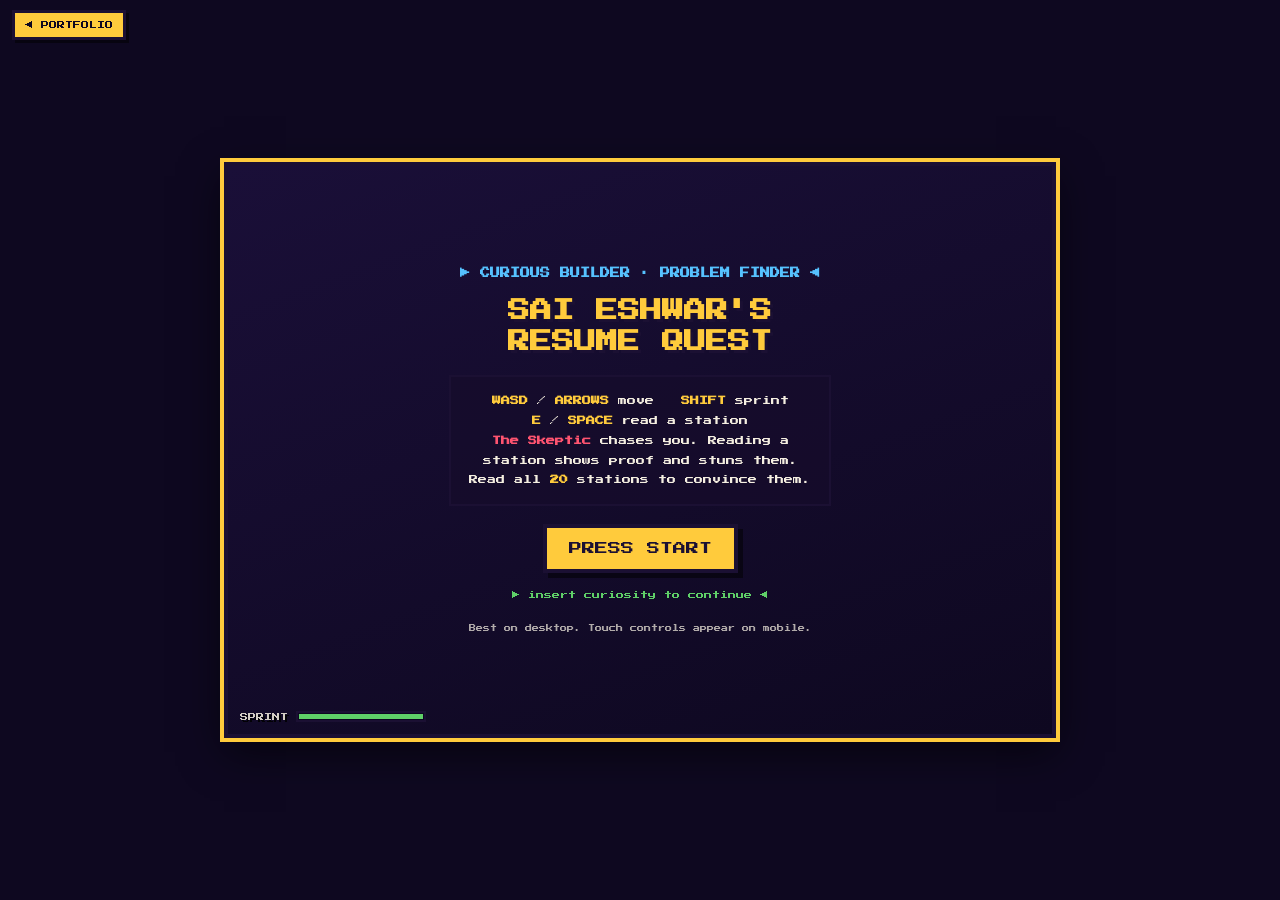
==== commit 33f90f68: "Update portfolio to current version Light/dark theme toggle, NUS status, updated Everstage dates, ne" ====
--- a/resume-quest.html
+++ b/resume-quest.html
@@ -116,7 +116,7 @@
 </style>
 </head>
 <body>
-<a href="index.html" style="position:fixed;top:10px;left:12px;z-index:60;font-family:'Press Start 2P',monospace;font-size:8px;color:#0e0820;background:#ffcb3c;border:3px solid #1b1033;padding:8px 10px;text-decoration:none;box-shadow:3px 3px 0 rgba(0,0,0,.5)">◀ PORTFOLIO</a>
+<a href="index-v2.html" style="position:fixed;top:10px;left:12px;z-index:60;font-family:'Press Start 2P',monospace;font-size:8px;color:#0e0820;background:#ffcb3c;border:3px solid #1b1033;padding:8px 10px;text-decoration:none;box-shadow:3px 3px 0 rgba(0,0,0,.5)">◀ PORTFOLIO</a>
 <div id="wrap">
 <div id="stage">
   <canvas id="game" width="832" height="576"></canvas>
@@ -139,7 +139,7 @@
   <button id="act">E</button>
   <button id="sprintBtn">DASH</button>
 
-  <div id="win">★ THE SKEPTIC IS CONVINCED ★<br><br>You showed all 19 proofs.<br>Now hire Sai. :)<br><br><span style="font-size:8px">Press E to close</span></div>
+  <div id="win">★ THE SKEPTIC IS CONVINCED ★<br><br>You showed all <span id="winCount">20</span> proofs.<br>Now hire Sai. :)<br><br><span style="font-size:8px">Press E to close</span></div>
 
   <div id="dialog">
     <div id="card">
@@ -219,7 +219,7 @@
 const stations=[
   {x:3,y:3,c:'#ffcb3c',k:'NPC',label:'Receptionist',type:'npc',
    title:'WELCOME, SAI ESHWAR',sub:'Curious builder · problem finder',
-   html:`<div class="plain">Hi, I'm <b>Sai Eshwar</b>, a curious builder who finds real user problems and builds products that solve them. AWS Certified AI Practitioner &amp; published researcher.</div>
+   html:`<div class="plain">Hi, I'm <b>Sai Eshwar</b>, a curious builder who finds real user problems and builds products that solve them. AWS Certified AI Practitioner, Certified ScrumMaster&reg; &amp; published researcher.</div>
    <div class="meta">CONTACT</div>
    <ul>
    <li>India • +91 73387 79995</li>
@@ -241,7 +241,8 @@
    html:`<div class="role">Senior Solution &amp; Customer Experience Specialist</div>
    <div class="meta">Chennai, India</div>
    <ul>
-   <li>Own end to end implementation of sales compensation projects for enterprise clients with 500K+ ARR, configuring systems that impact 1,000+ payees per org; primary liaison for international stakeholders.</li>
+   <li>Grew with the business as it scaled from $5M to $10M ARR, holding implementation quality steady while enterprise account volume climbed.</li>
+   <li>Own end to end implementation of sales compensation projects for enterprise clients with $500K+ ARR, configuring systems that impact 1,000+ payees per org; primary liaison for international stakeholders.</li>
    <li>Mine &amp; transform large CRM datasets (Salesforce, HubSpot, Stripe) with SQL &amp; Python to find compensation logic gaps and inform product decisions.</li>
    <li>Build multi view Apache Superset dashboards tracking MRR, CAC, TCV and quota attainment for real time leadership decisions.</li>
    <li>Bridge product, engineering &amp; customer success to define requirements and ship automated metric solutions that cut manual overhead.</li>
@@ -312,13 +313,22 @@
    </ul>
    <div class="meta">STACK</div><div class="plain">Churn Prediction · Customer Analytics · AI · Health Scores</div>`},
 
-  {x:11,y:13,c:'#56c2ff',k:'RR',type:'obj',label:'RivalRadar',
-   title:'RIVALRADAR',sub:'2025 • Competitive Intel',
-   html:`<ul>
-   <li>A competitor intelligence platform for YouTube creators that turns "who is my competition really?" into structured, normalized engagement signals.</li>
-   <li>Maps discoverable channels and compares them on like for like engagement metrics.</li>
+  {x:11,y:13,c:'#56c2ff',k:'CA',type:'obj',label:'Content Arena',
+   title:'CONTENT ARENA',sub:'2025 • Competitive Intel',
+   html:`<ul>
+   <li>A competitor intelligence platform for YouTube creators that turns "who is my competition really?" into structured, normalised engagement signals.</li>
+   <li>Discovers comparable channels and compares them on like for like engagement metrics, so creators see which levers actually separate them, not gut feel.</li>
    </ul>
    <div class="meta">STACK</div><div class="plain">YouTube · Competitor Intel · Engagement Signals · AI</div>`},
+
+  {x:3,y:16,c:'#5fd068',k:'NA',type:'obj',label:'NourishAI',
+   title:'NOURISHAI',sub:'2026 • AI Search × LLM Data Pipeline',
+   html:`<ul>
+   <li>A food search engine that understands "high protein, under 500 cal, not fried" in plain English and returns ranked dishes, not restaurants.</li>
+   <li>Restaurant menus have no public nutrition data, so I manufactured the missing layer: a Generate → Enrich → Load LLM pipeline (calories, macros &amp; dietary tags per dish, reconciled) into Supabase Postgres.</li>
+   <li>Search runs through a Supabase Edge Function: parseIntent() sends the raw sentence to Claude Haiku for structured rules, runSearch() filters &amp; ranks dishes. The API key never touches the browser.</li>
+   </ul>
+   <div class="meta">STACK</div><div class="plain">Claude API · Supabase Edge Functions · PostgreSQL · LLM Data Pipeline</div>`},
 
   {x:7,y:16,c:'#5fd068',k:'TN',type:'obj',label:'TN Election',
    title:'DECODING THE 2026 TN ELECTION',sub:'2026 • Data Storytelling',
@@ -341,17 +351,19 @@
    title:'CERTIFICATIONS',sub:'2026',
    html:`<ul>
    <li>AWS Certified AI Practitioner, AWS · <a href="https://www.credly.com/badges/a8e058bc-98f3-436e-8871-6b1605e75144/public_url" target="_blank">Credly ↗</a></li>
+   <li>Certified ScrumMaster&reg; (CSM), Scrum Alliance · active through 2028 · ID 001835325 · <a href="https://www.scrumalliance.org/members/search" target="_blank">Verify ↗</a></li>
    <li>AWS Certified Cloud Practitioner, AWS · <a href="https://www.credly.com/badges/c7dfbae0-b392-4c11-82e8-4fca44d26d8f/public_url" target="_blank">Credly ↗</a></li>
    <li>Tech for PM, HelloPM · <a href="https://hellopm.co/certificate/?certificate_id=SJHMZV" target="_blank">Certificate ↗</a></li>
+   <li>In progress: AWS Certified ML Engineer, Associate</li>
    </ul>`},
 
   {x:32,y:11,c:'#5fd068',k:'>_',type:'obj',label:'Skills Terminal',
    title:'TECHNICAL SKILLS',sub:'~/skills',
    html:`<ul>
-   <li><b>Languages &amp; Data:</b> SQL, Python</li>
-   <li><b>Tools &amp; Platforms:</b> Apache Superset, N8N, Fathom, Freshdesk, Salesforce, HubSpot, Stripe, Supabase, Lovable</li>
-   <li><b>Cloud &amp; Infra:</b> AWS, Raspberry Pi, MQTT, NS3</li>
-   <li><b>PM &amp; Collab:</b> Stakeholder Mgmt, Agile, Cross functional Execution, Requirements Definition, KPI Reporting, Market Research</li>
+   <li><b>Languages &amp; Data:</b> SQL, Python, Pandas, Apache Superset</li>
+   <li><b>AI &amp; Automation:</b> Claude API, RAG Pipelines, N8N, ElevenLabs, Prompt Engineering, AWS AI Services</li>
+   <li><b>Tools &amp; Platforms:</b> AWS, Supabase, Salesforce, HubSpot, Stripe, Freshdesk, Fathom, Lovable</li>
+   <li><b>PM &amp; Collab:</b> Stakeholder Mgmt, Agile &amp; Scrum (CSM), Cross functional Execution, Requirements Definition, KPI Reporting, Market Research</li>
    </ul>`},
 
   // Volunteering band
@@ -516,6 +528,7 @@
 // sync station-count labels from data so they never drift
 progEl.textContent='EXPLORED 0/'+TOTAL;
 {const sc=document.getElementById('startCount'); if(sc) sc.textContent=TOTAL;}
+{const wc=document.getElementById('winCount'); if(wc) wc.textContent=TOTAL;}
 document.getElementById('startBtn').onclick=()=>{document.getElementById('start').style.display='none';started=true;};
 document.getElementById('closeBtn').onclick=closeDialog;
 
